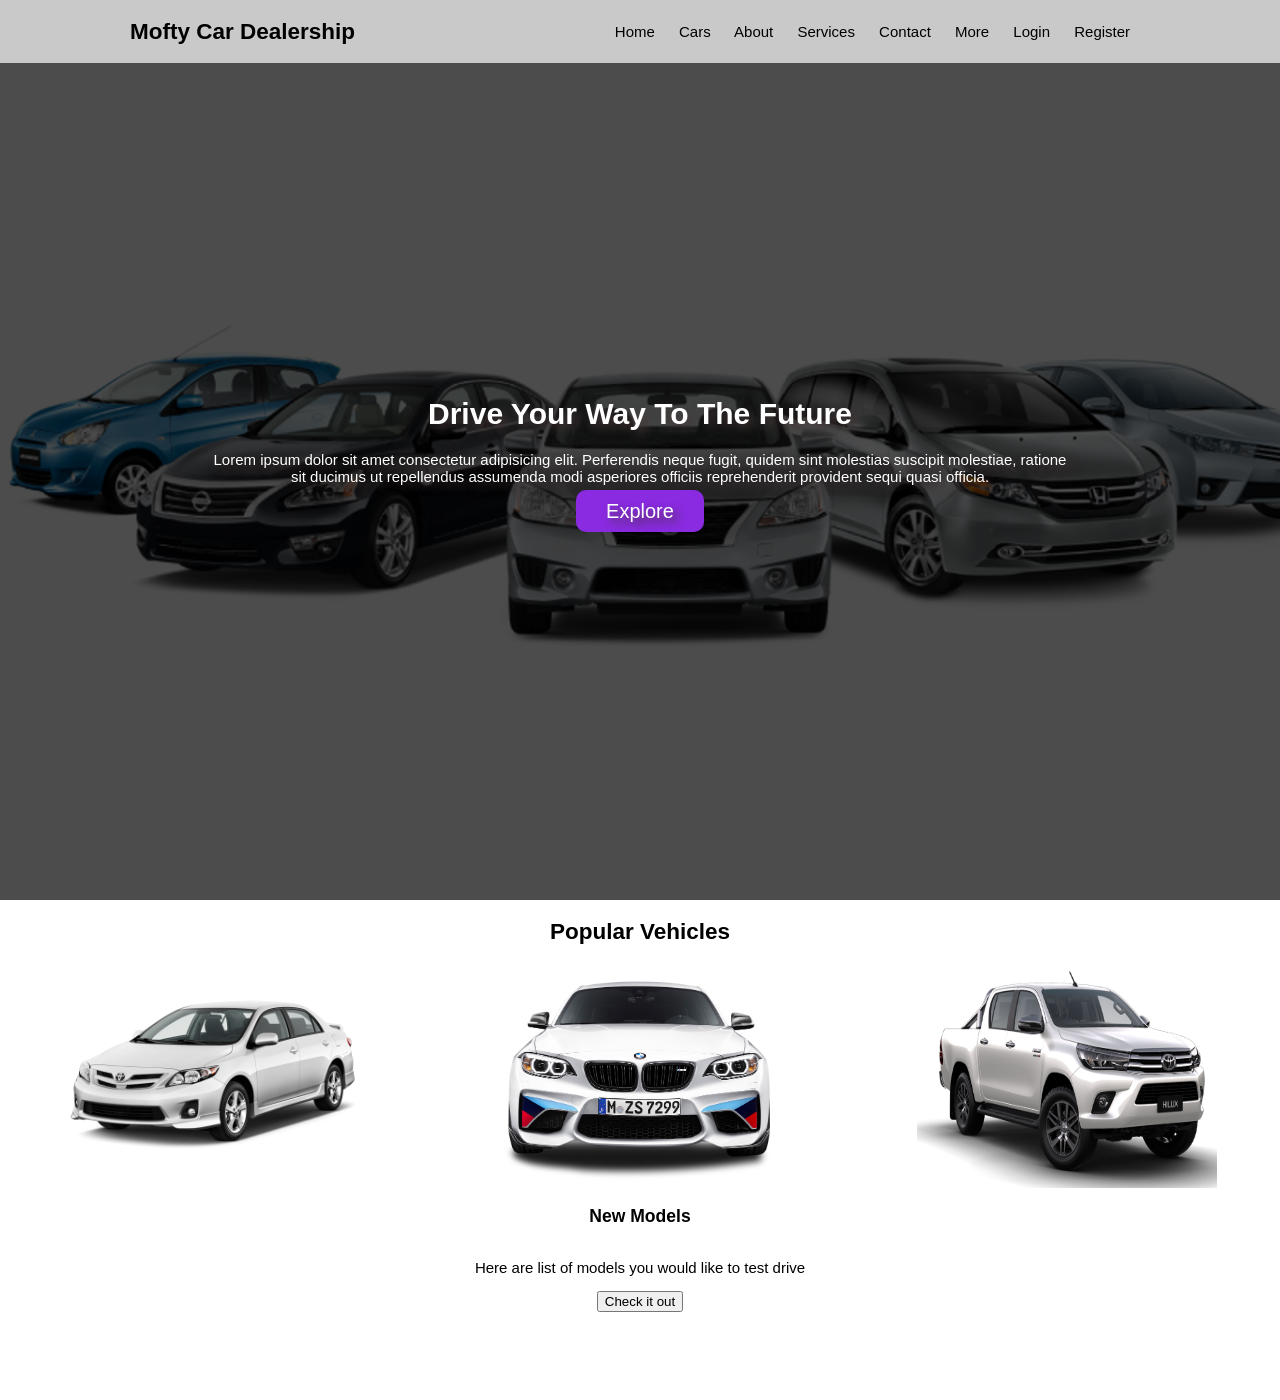
==== index.html @ 83f4da52 "Initial commit" ====
<!DOCTYPE html>
<html lang="en">
<head>
    <meta charset="UTF-8">
    <meta name="viewport" content="width=device-width, initial-scale=1.0">
    <title>Mofty Car Dealership</title>
    <link rel="stylesheet" href="css/index.css">
</head>
<body>
    <div class="topbox">
        <div class="hero">
        <header>
            <h2>Mofty Car Dealership</h2>
            <div>
            <a href="#">Home</a>
            <a href="#">Cars</a>
            <a href="#">About</a>
            <a href="#">Services</a>
            <a href="#">Contact</a>
            <a href="#">More</a>
            <a href="#">Login</a>
            <a href="#">Register</a>
            </div>

        </header>

        <div class="landing-text">
            <div class="info">
                <h1>Drive Your Way To The Future</h1>
                 <p>
                     Lorem ipsum dolor sit amet consectetur adipisicing elit. Perferendis
                      neque fugit, quidem sint molestias suscipit molestiae, ratione sit
                       ducimus ut repellendus assumenda modi asperiores officiis reprehenderit 
                       provident sequi quasi officia.
                 </p>

                    <a class="explorebtn" href="pages/page.html">Explore</a>

            </div>       
        </div>
    </div>
    </div>
    

    <div class="footer">
        <h2>Popular Vehicles</h2>
        <div class="newcars">
            <img src="images/pngwing.com (4).png" alt="" width="300px">
            <img src="images/pngwing.com (6).png" alt="you" width="300px">
            <img src="images/pngwing.com (8).png" alt="tpu" width="300px"></div>
        <h3>New Models</h3>
        <p>
            Here are list of models you would like to test drive
        </p>
        <button>Check it out</button>
    </div>

</body>
</html>
---- css/index.css ----
body{
    font-family: Arial, Helvetica, sans-serif;
    font-size: 15px;
    padding: 0;
    margin: 0;
    box-sizing: border-box;
    position: relative;
    z-index: auto;
}
.topbox{
    background-image: url("../images/pngwing.com\ \(7\).png");
    background-repeat: no-repeat;
    background-size: cover;
    width: 100%;
    height: 100vh;
    z-index: 1;
}
.hero {
    background-color: rgba(0, 0, 0, 0.7);
    top: 0;
    bottom: 0;
    height: 100vh;
    width: 100%;
    display: flex;
    align-items: center;
    justify-content: center;
    position: absolute;
    z-index: 2;

}
header{
    width: 100%;
    background-color: rgba(255, 255, 255, 0.7);
    top: 0;
    position: fixed;
    z-index: 3;
    display: flex;
    align-items: center;
    justify-content: space-around;
}
header a{
    margin-right: 20px;
    color: black;
    text-decoration: none;
    transition: color 0.25s ease, transform 0.25s ease;
}
header a:hover{
    color: red;
    text-decoration: underline;
    transform: translateY(-2px);
}
.landing-text{
    height: 500px;
    width: 70%;
    color: white;
    display: flex;
    align-items: center;
    justify-content: center;
    border-radius: 20px;
}
.info{ 
    text-shadow: 5px 5px 10px rgb(70, 55, 55);
    text-align: center;
    padding: 20px;
    animation: fadeInUp 1.5s ease forwards;
}
@keyframes fadeInUp {
    from { opacity: 0; transform: translateY(30px); }
    to { opacity: 1; transform: translateY(0); }

    
}
.info h1 {
    animation: tracking-in-expand 1s cubic-bezier(0.215, 0.610, 0.355, 1.000) both;
}
@keyframes tracking-in-expand{
    0%{
        letter-spacing: -05em;
        opacity: 0;
    }
    40%{
        opacity: 0.6;
    }
    100%{
        opacity: 1;
    }
}

.explorebtn{
    font-size: 20px;
    background-color: blueviolet;
    color: white;
    text-decoration: none;
    padding: 10px 30px 10px 30px;
    border: none;
    margin-top: 30px;
    border-radius: 10px;
    transition: all 0.5s;
}
.explorebtn:hover{
    opacity: 0.8;
    cursor: pointer;
}
.explorebtn:active{
    background-color: blue;
    color: white;
}
.footer{
    width: 100%;
    height: 500px;
    background-color: white;
    display: flex;
    align-items: center;
    flex-direction: column;
}
.footer .newcars{
    width: 100%;
    height: auto;
    display: flex;
    justify-content: space-around;
    
}
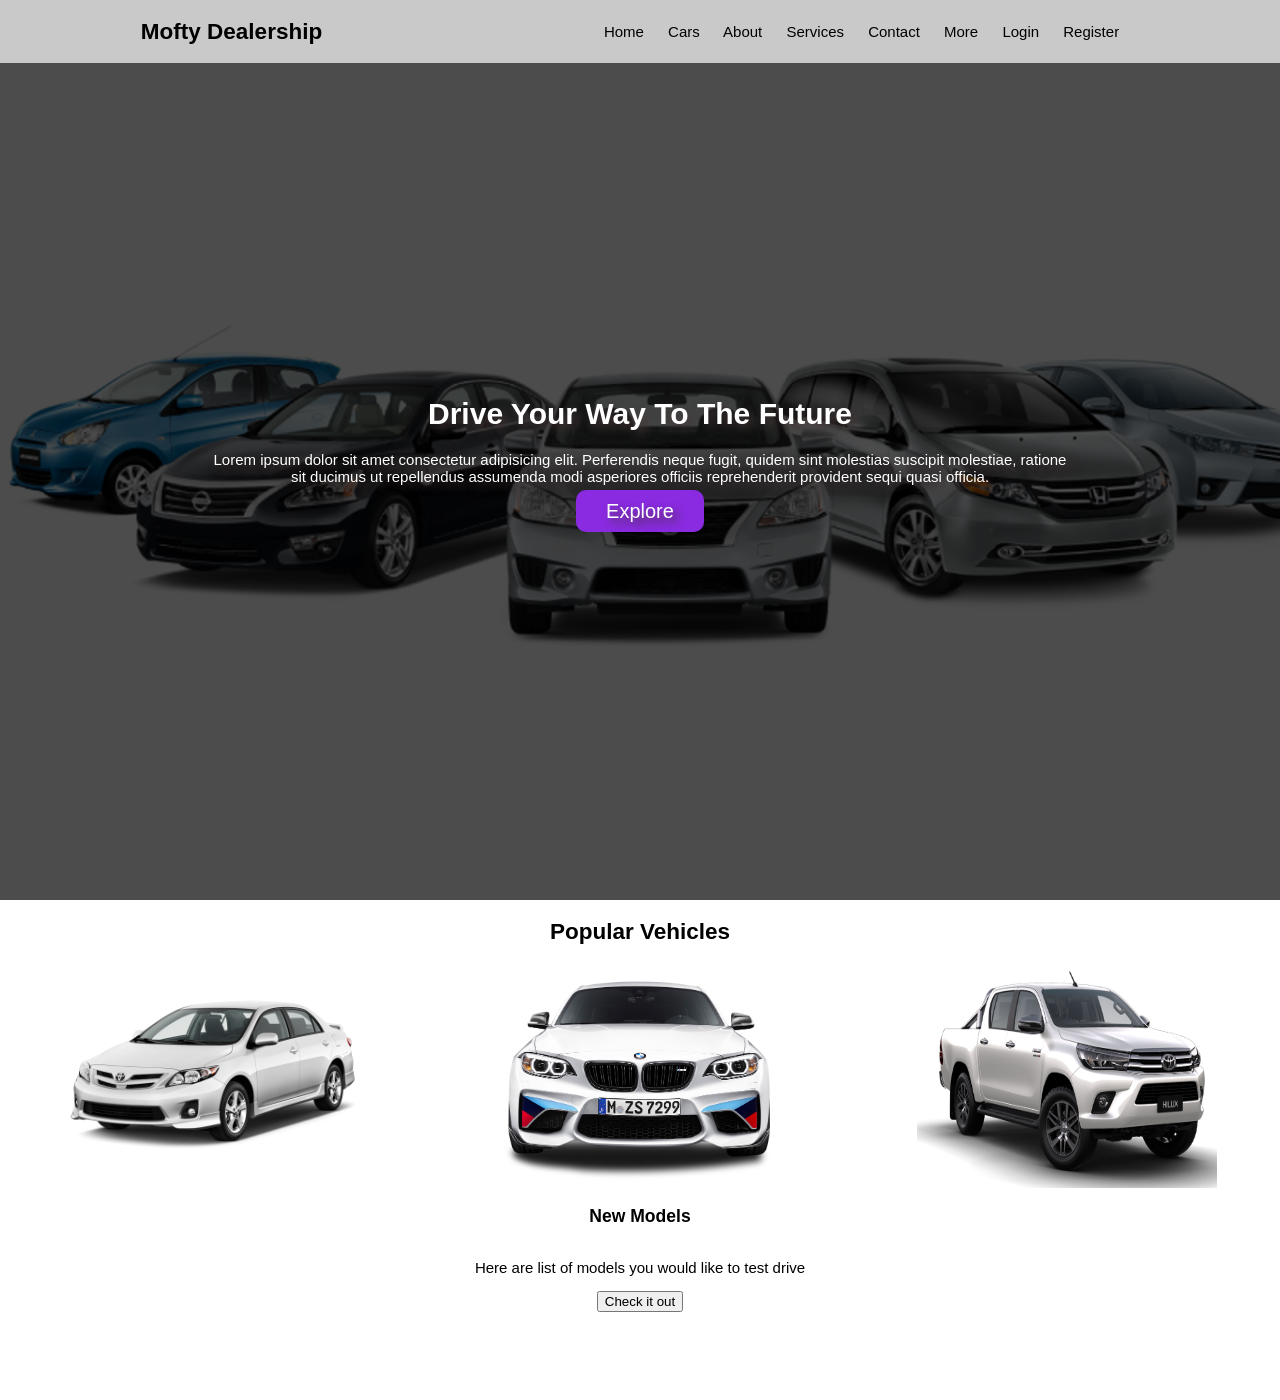
==== commit 06eb8ae1: "Commit current workspace changes" ====
--- a/index.html
+++ b/index.html
@@ -10,7 +10,7 @@
     <div class="topbox">
         <div class="hero">
         <header>
-            <h2>Mofty Car Dealership</h2>
+            <h2>Mofty Dealership</h2>
             <div>
             <a href="#">Home</a>
             <a href="#">Cars</a>
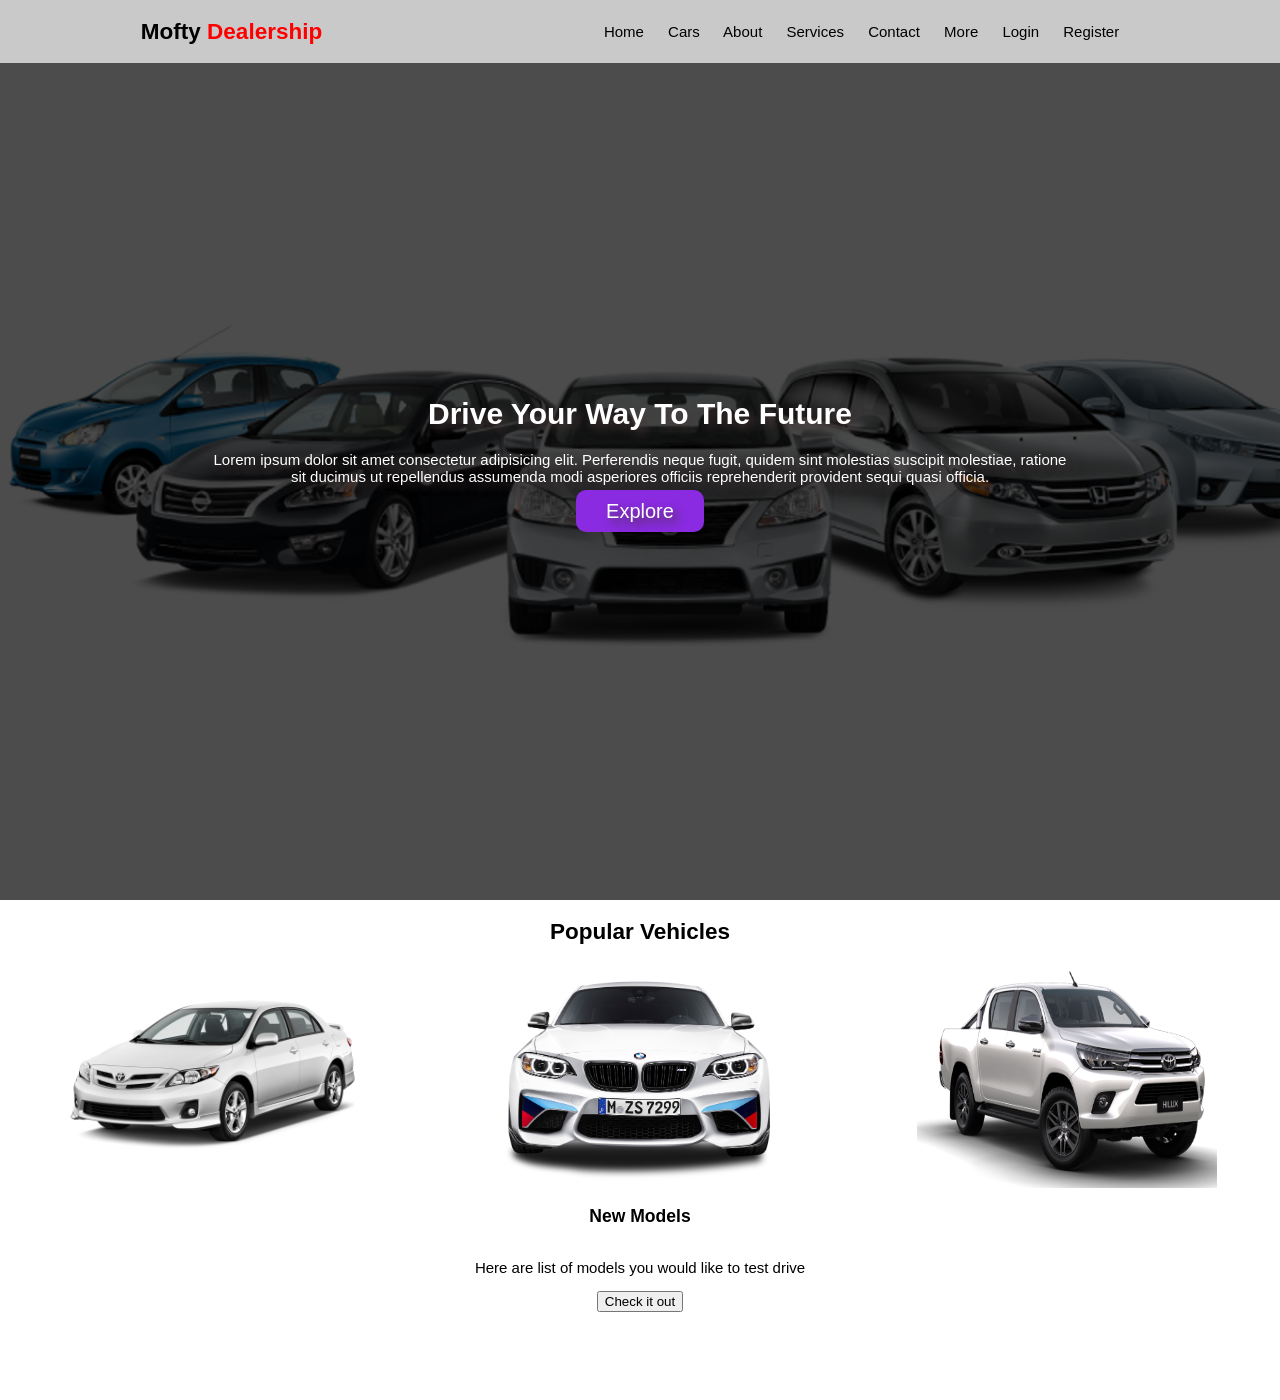
==== commit 7025a86d: "Update index.html, cars.js, and page.html" ====
--- a/index.html
+++ b/index.html
@@ -10,7 +10,7 @@
     <div class="topbox">
         <div class="hero">
         <header>
-            <h2>Mofty Dealership</h2>
+            <h2>Mofty <span style="color: red;">Dealership</span></h2>
             <div>
             <a href="#">Home</a>
             <a href="#">Cars</a>
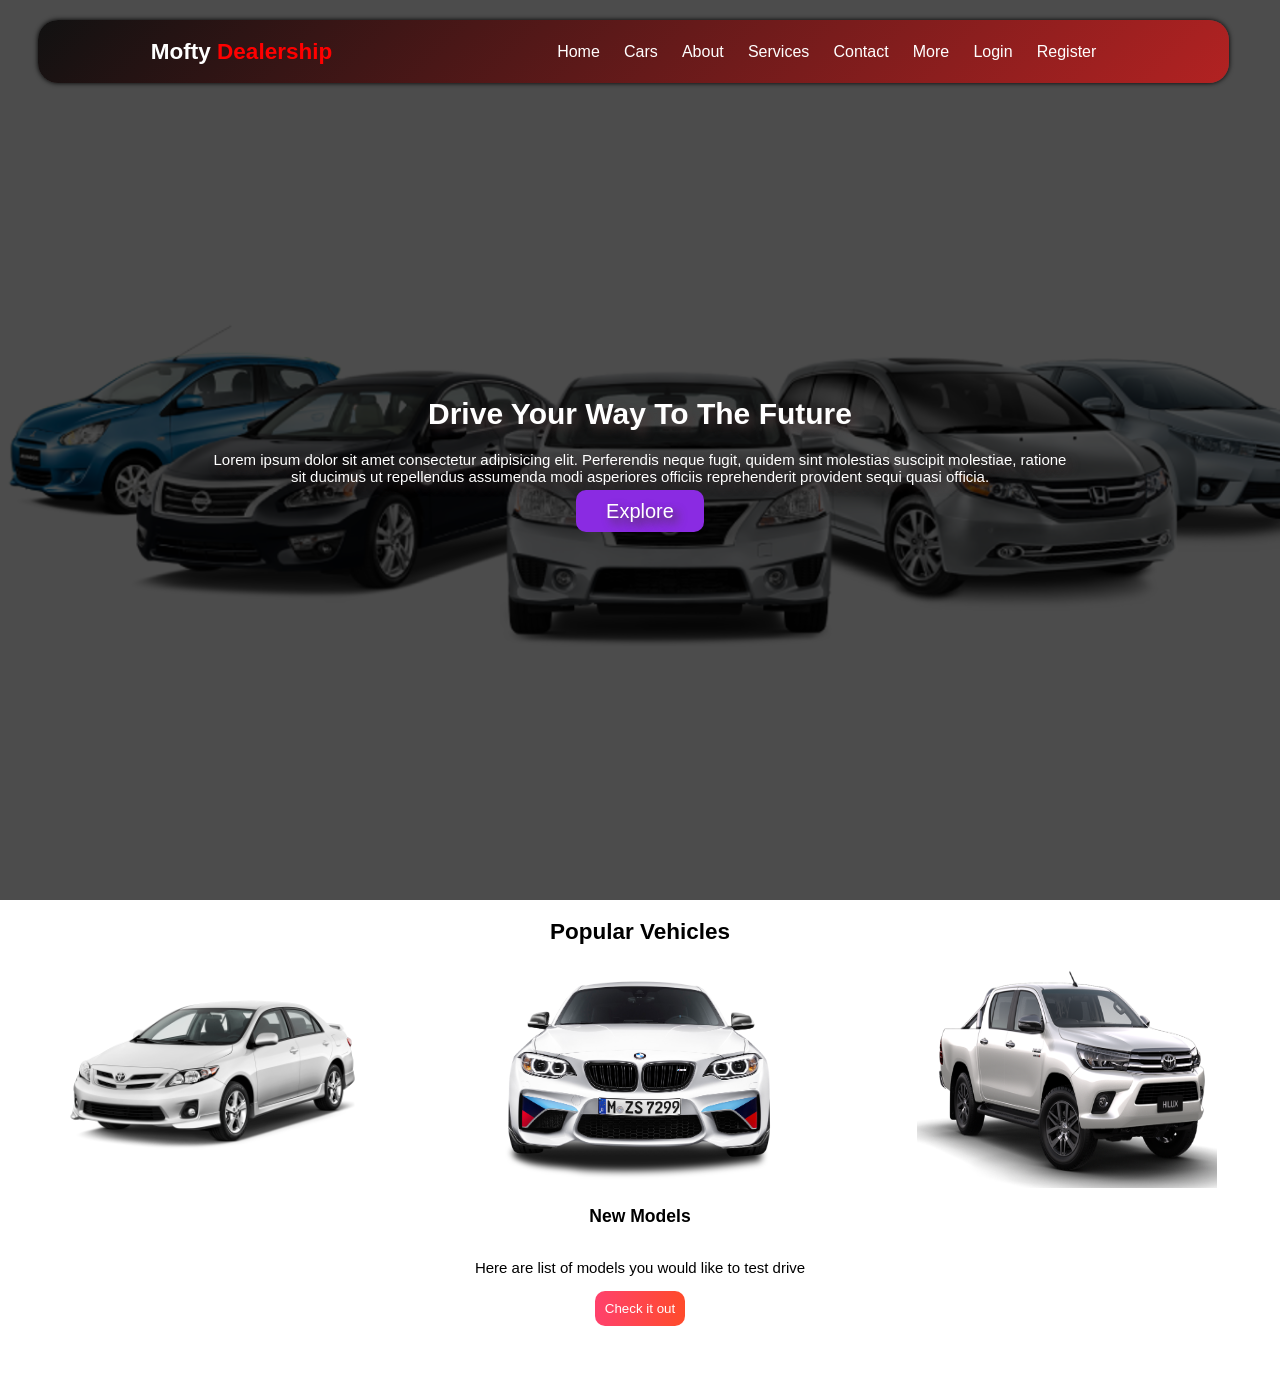
==== commit 7dbde85c: "initial commit" ====
--- a/index.html
+++ b/index.html
@@ -5,6 +5,7 @@
     <meta name="viewport" content="width=device-width, initial-scale=1.0">
     <title>Mofty Car Dealership</title>
     <link rel="stylesheet" href="css/index.css">
+    <link rel="stylesheet" href="css/header.css">
 </head>
 <body>
     <div class="topbox">
@@ -17,7 +18,7 @@
             <a href="#">About</a>
             <a href="#">Services</a>
             <a href="#">Contact</a>
-            <a href="#">More</a>
+            <a href="./pages/phoneDeals.html">More</a>
             <a href="#">Login</a>
             <a href="#">Register</a>
             </div>
@@ -52,7 +53,7 @@
         <p>
             Here are list of models you would like to test drive
         </p>
-        <button>Check it out</button>
+        <button class="checkoutbtn">Check it out</button>
     </div>
 
 </body>
--- a/css/index.css
+++ b/css/index.css
@@ -28,27 +28,7 @@
     z-index: 2;
 
 }
-header{
-    width: 100%;
-    background-color: rgba(255, 255, 255, 0.7);
-    top: 0;
-    position: fixed;
-    z-index: 3;
-    display: flex;
-    align-items: center;
-    justify-content: space-around;
-}
-header a{
-    margin-right: 20px;
-    color: black;
-    text-decoration: none;
-    transition: color 0.25s ease, transform 0.25s ease;
-}
-header a:hover{
-    color: red;
-    text-decoration: underline;
-    transform: translateY(-2px);
-}
+
 .landing-text{
     height: 500px;
     width: 70%;
@@ -120,3 +100,22 @@
     justify-content: space-around;
     
 }
+
+.checkoutbtn{
+    background: linear-gradient(to right, #ff416c, #ff4b2b);
+    color: white;
+    padding: 10px;
+    border-radius: 10px;
+    outline: none;
+    border: none;
+}
+
+.checkoutbtn:hover{
+    transform: scale(1.1);
+}
+
+@keyframes fadeIn {
+    from { opacity: 0; }
+    to { opacity: 1; }
+}
+
--- a/css/header.css
+++ b/css/header.css
@@ -0,0 +1,27 @@
+header{
+    width: 93%;
+    background: linear-gradient(135deg, #111111, #B22222
+    );
+    top: 20px;
+    left: 3%;
+    position: fixed;
+    color: white;
+    z-index: 3;
+    display: flex;
+    align-items: center;
+    justify-content: space-around;
+    border-radius: 20px;
+    box-shadow: 0px 0px 5px black;
+}
+header a{
+    margin-right: 20px;
+    font-size: 1rem;
+    color: white;
+    text-decoration: none;
+    transition: color 0.25s ease, transform 0.25s ease;
+}
+header a:hover{
+    color: red;
+    text-decoration: underline;
+    transform: translateY(-2px);
+}
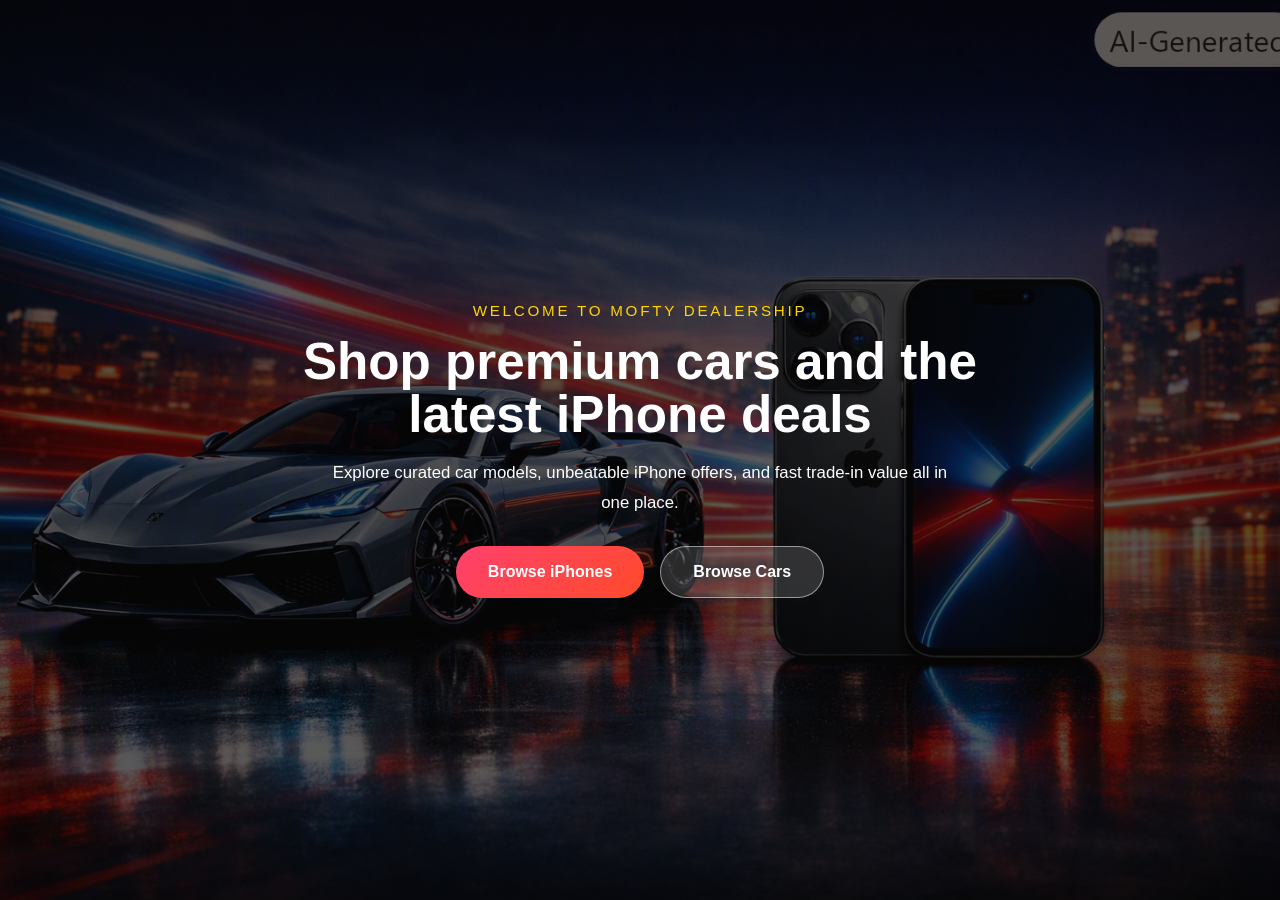
==== commit c8d0d468: "Initial commit" ====
--- a/index.html
+++ b/index.html
@@ -1,60 +1,37 @@
-<!DOCTYPE html>
+<!doctype html>
 <html lang="en">
-<head>
-    <meta charset="UTF-8">
-    <meta name="viewport" content="width=device-width, initial-scale=1.0">
-    <title>Mofty Car Dealership</title>
-    <link rel="stylesheet" href="css/index.css">
-    <link rel="stylesheet" href="css/header.css">
-</head>
-<body>
-    <div class="topbox">
-        <div class="hero">
-        <header>
-            <h2>Mofty <span style="color: red;">Dealership</span></h2>
-            <div>
-            <a href="#">Home</a>
-            <a href="#">Cars</a>
-            <a href="#">About</a>
-            <a href="#">Services</a>
-            <a href="#">Contact</a>
-            <a href="./pages/phoneDeals.html">More</a>
-            <a href="#">Login</a>
-            <a href="#">Register</a>
-            </div>
+  <head>
+    <meta charset="UTF-8" />
+    <meta name="viewport" content="width=device-width, initial-scale=1.0" />
+    <title>Mofty Dealership | Landing</title>
+    <link rel="stylesheet" href="./css/index.css" />
+  </head>
+  <body>
+    <!-- Main landing page wrapper -->
+    <main class="landing-page">
+      <!-- Hero section: big visual header and main sales message -->
+      <section class="hero">
+        <div class="hero-content">
+          <!-- Small label above the heading -->
+          <span class="eyebrow">Welcome to Mofty Dealership</span>
 
-        </header>
+          <!-- Primary hero headline -->
+          <h1>Shop premium cars and the latest iPhone deals</h1>
 
-        <div class="landing-text">
-            <div class="info">
-                <h1>Drive Your Way To The Future</h1>
-                 <p>
-                     Lorem ipsum dolor sit amet consectetur adipisicing elit. Perferendis
-                      neque fugit, quidem sint molestias suscipit molestiae, ratione sit
-                       ducimus ut repellendus assumenda modi asperiores officiis reprehenderit 
-                       provident sequi quasi officia.
-                 </p>
+          <!-- Supporting description text -->
+          <p>
+            Explore curated car models, unbeatable iPhone offers, and fast
+            trade-in value all in one place.
+          </p>
 
-                    <a class="explorebtn" href="pages/page.html">Explore</a>
+          <!-- Primary calls to action: a strong main button and a secondary option -->
+          <div class="button-group">
+            <a class="button button-primary" href="./pages/phoneDeals.html">Browse iPhones</a>
+            <a class="button button-secondary" href="./pages/carDeals.html">Browse Cars</a>
+          </div>
+        </div>
+      </section>
 
-            </div>       
-        </div>
-    </div>
-    </div>
-    
-
-    <div class="footer">
-        <h2>Popular Vehicles</h2>
-        <div class="newcars">
-            <img src="images/pngwing.com (4).png" alt="" width="300px">
-            <img src="images/pngwing.com (6).png" alt="you" width="300px">
-            <img src="images/pngwing.com (8).png" alt="tpu" width="300px"></div>
-        <h3>New Models</h3>
-        <p>
-            Here are list of models you would like to test drive
-        </p>
-        <button class="checkoutbtn">Check it out</button>
-    </div>
-
-</body>
-</html>+    </main>
+  </body>
+</html>
--- a/css/index.css
+++ b/css/index.css
@@ -1,121 +1,129 @@
-body{
-    font-family: Arial, Helvetica, sans-serif;
-    font-size: 15px;
-    padding: 0;
-    margin: 0;
-    box-sizing: border-box;
-    position: relative;
-    z-index: auto;
-}
-.topbox{
-    background-image: url("../images/pngwing.com\ \(7\).png");
-    background-repeat: no-repeat;
-    background-size: cover;
-    width: 100%;
-    height: 100vh;
-    z-index: 1;
-}
-.hero {
-    background-color: rgba(0, 0, 0, 0.7);
-    top: 0;
-    bottom: 0;
-    height: 100vh;
-    width: 100%;
-    display: flex;
-    align-items: center;
-    justify-content: center;
-    position: absolute;
-    z-index: 2;
-
+﻿/* Global reset: keep sizing predictable across all elements */
+* {
+  box-sizing: border-box;
 }
 
-.landing-text{
-    height: 500px;
-    width: 70%;
-    color: white;
-    display: flex;
-    align-items: center;
-    justify-content: center;
-    border-radius: 20px;
-}
-.info{ 
-    text-shadow: 5px 5px 10px rgb(70, 55, 55);
-    text-align: center;
-    padding: 20px;
-    animation: fadeInUp 1.5s ease forwards;
-}
-@keyframes fadeInUp {
-    from { opacity: 0; transform: translateY(30px); }
-    to { opacity: 1; transform: translateY(0); }
-
-    
-}
-.info h1 {
-    animation: tracking-in-expand 1s cubic-bezier(0.215, 0.610, 0.355, 1.000) both;
-}
-@keyframes tracking-in-expand{
-    0%{
-        letter-spacing: -05em;
-        opacity: 0;
-    }
-    40%{
-        opacity: 0.6;
-    }
-    100%{
-        opacity: 1;
-    }
+/* Base page styles */
+html,
+body {
+  margin: 0;
+  padding: 0;
+  min-height: 100%;
+  font-family: "Segoe UI", Arial, sans-serif;
+  color: #111;
+  background: #f4f5f7;
 }
 
-.explorebtn{
-    font-size: 20px;
-    background-color: blueviolet;
-    color: white;
-    text-decoration: none;
-    padding: 10px 30px 10px 30px;
-    border: none;
-    margin-top: 30px;
-    border-radius: 10px;
-    transition: all 0.5s;
-}
-.explorebtn:hover{
-    opacity: 0.8;
-    cursor: pointer;
-}
-.explorebtn:active{
-    background-color: blue;
-    color: white;
-}
-.footer{
-    width: 100%;
-    height: 500px;
-    background-color: white;
-    display: flex;
-    align-items: center;
-    flex-direction: column;
-}
-.footer .newcars{
-    width: 100%;
-    height: auto;
-    display: flex;
-    justify-content: space-around;
-    
+/* Page wrapper for the landing screen */
+.landing-page {
+  width: 100%;
 }
 
-.checkoutbtn{
-    background: linear-gradient(to right, #ff416c, #ff4b2b);
-    color: white;
-    padding: 10px;
-    border-radius: 10px;
-    outline: none;
-    border: none;
+/* Hero section with full-screen visual and centered content */
+.hero {
+  position: relative;
+  min-height: 100vh;
+  display: flex;
+  align-items: center;
+  justify-content: center;
+  padding: 2rem;
+  background:
+    linear-gradient(180deg, rgba(10, 10, 10, 0.55), rgba(10, 10, 10, 0.55)),
+    url("../images/Copilot_20260801_145608.png") center/cover no-repeat;
 }
 
-.checkoutbtn:hover{
-    transform: scale(1.1);
+/* Transparent dark overlay to make white text easy to read */
+.hero::before {
+  content: "";
+  position: absolute;
+  inset: 0;
+  background: rgba(0, 0, 0, 0.25);
 }
 
-@keyframes fadeIn {
-    from { opacity: 0; }
-    to { opacity: 1; }
+/* Content container inside the hero section */
+.hero-content {
+  position: relative;
+  z-index: 1;
+  text-align: center;
+  max-width: 720px;
+  color: #fff;
 }
 
+/* Small label above the headline */
+.eyebrow {
+  display: inline-block;
+  margin-bottom: 1rem;
+  font-size: 0.95rem;
+  letter-spacing: 0.18em;
+  text-transform: uppercase;
+  color: #ffd700;
+}
+
+.hero-content h1 {
+  font-size: clamp(2.5rem, 4vw, 4.2rem);
+  line-height: 1.05;
+  margin: 0 0 1rem;
+}
+
+.hero-content p {
+  font-size: 1.05rem;
+  line-height: 1.8;
+  margin: 0 auto 1.75rem;
+  max-width: 640px;
+}
+
+/* CTA buttons inside the hero */
+.button {
+  display: inline-flex;
+  align-items: center;
+  justify-content: center;
+  gap: 0.75rem;
+  min-width: 160px;
+  color: #fff;
+  text-decoration: none;
+  padding: 1rem 2rem;
+  border-radius: 999px;
+  font-weight: 600;
+  transition:
+    transform 0.25s ease,
+    opacity 0.25s ease,
+    background-color 0.25s ease,
+    color 0.25s ease;
+}
+
+.button-primary {
+  background: linear-gradient(135deg, #ff416c, #ff4b2b);
+}
+
+.button-secondary {
+  background: rgba(255, 255, 255, 0.15);
+  border: 1px solid rgba(255, 255, 255, 0.5);
+  color: #fff;
+}
+
+.button:hover {
+  transform: translateY(-2px);
+  opacity: 0.95;
+}
+
+.button-secondary:hover {
+  background: rgba(255, 255, 255, 0.24);
+}
+
+.button-group {
+  display: inline-flex;
+  flex-wrap: wrap;
+  justify-content: center;
+  gap: 1rem;
+}
+
+/* Mobile adjustments for smaller screens */
+@media (max-width: 640px) {
+  .hero {
+    padding: 1.5rem;
+  }
+
+  .hero-content h1 {
+    font-size: 2.5rem;
+  }
+}
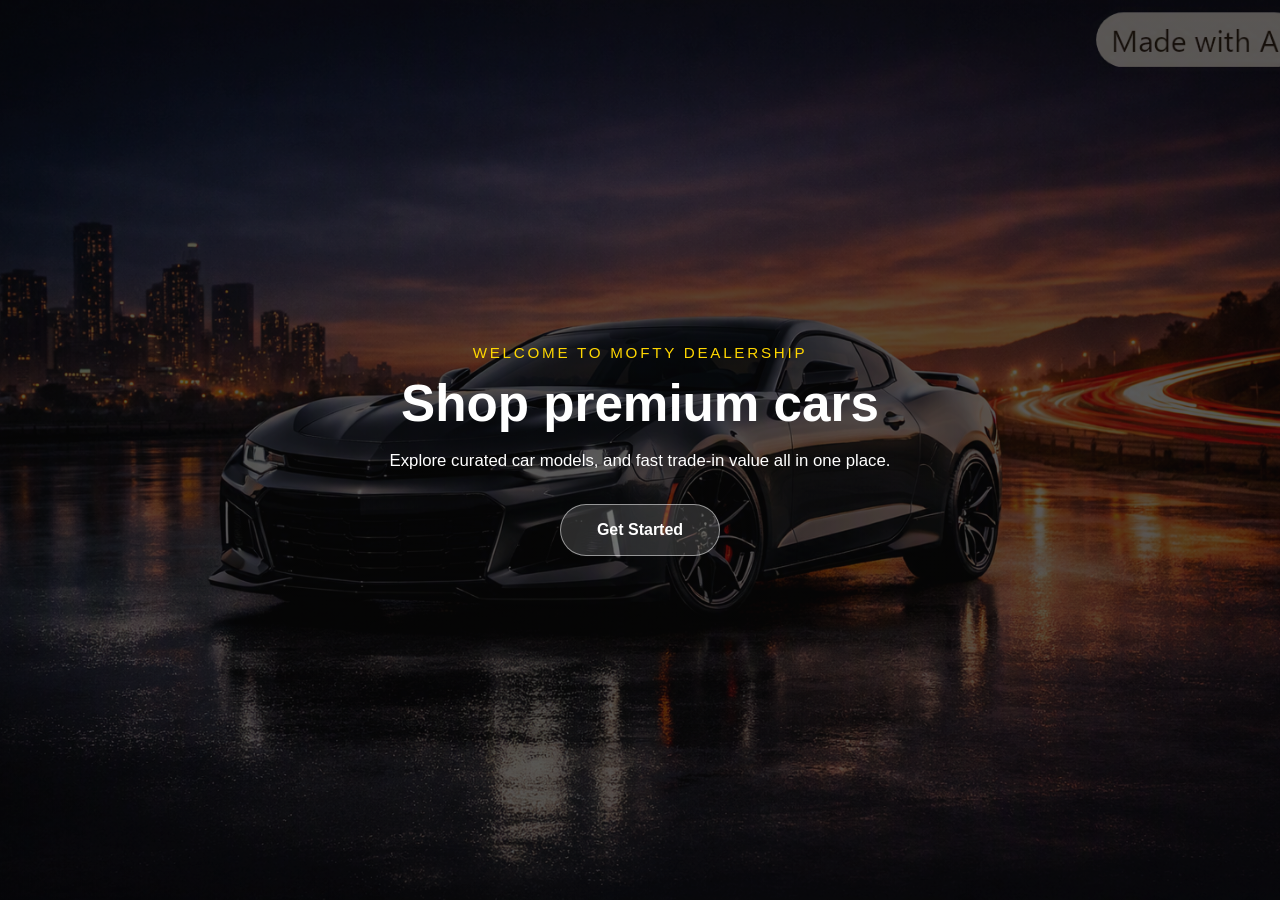
==== commit 95ce1471: "change of langind page" ====
--- a/index.html
+++ b/index.html
@@ -16,18 +16,17 @@
           <span class="eyebrow">Welcome to Mofty Dealership</span>
 
           <!-- Primary hero headline -->
-          <h1>Shop premium cars and the latest iPhone deals</h1>
+          <h1>Shop premium cars</h1>
 
           <!-- Supporting description text -->
           <p>
-            Explore curated car models, unbeatable iPhone offers, and fast
+            Explore curated car models, and fast
             trade-in value all in one place.
           </p>
 
           <!-- Primary calls to action: a strong main button and a secondary option -->
           <div class="button-group">
-            <a class="button button-primary" href="./pages/phoneDeals.html">Browse iPhones</a>
-            <a class="button button-secondary" href="./pages/carDeals.html">Browse Cars</a>
+            <a class="button button-secondary" href="./pages/carDeals.html">Get Started</a>
           </div>
         </div>
       </section>
--- a/css/index.css
+++ b/css/index.css
@@ -29,7 +29,7 @@
   padding: 2rem;
   background:
     linear-gradient(180deg, rgba(10, 10, 10, 0.55), rgba(10, 10, 10, 0.55)),
-    url("../images/Copilot_20260801_145608.png") center/cover no-repeat;
+    url("../images/Copilot_20260808_014010.png") center/cover no-repeat;
 }
 
 /* Transparent dark overlay to make white text easy to read */
@@ -91,10 +91,6 @@
     color 0.25s ease;
 }
 
-.button-primary {
-  background: linear-gradient(135deg, #ff416c, #ff4b2b);
-}
-
 .button-secondary {
   background: rgba(255, 255, 255, 0.15);
   border: 1px solid rgba(255, 255, 255, 0.5);
